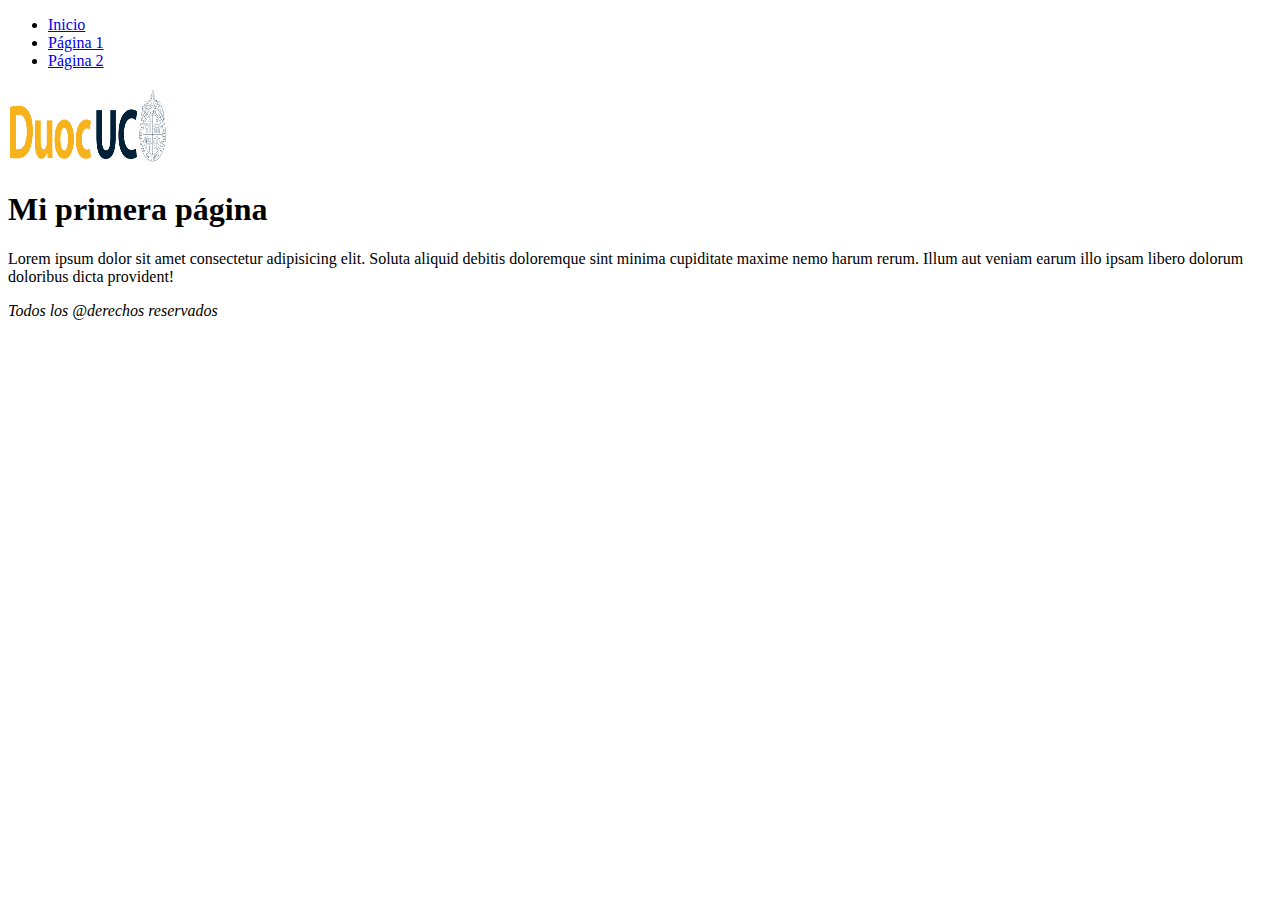
==== index.html @ 796239d7 "Primer commit del proyecto" ====
<!DOCTYPE html>
<html lang="en">
<head><!-- La cabecera contiene datos de configuraciones y metadatos de nuestra página web -->
    <meta charset="UTF-8"><!-- charset permite establecer la códificación de caracteres para la página web. Es importante para indicarle al navegador como interpretar un conjunto de caracteres.
    Es un sistema de codificación de caracteres que utiliza unidades de 8 bits (bytes) para representar un amplio 
    espectro de caracteres del estándar Unicode. Unicode es un intento de crear un conjunto de caracteres único 
    que pueda representar todos los idiomas escritos del mundo. UTF8 es el conjunto por defecto, si no establecemos el charset, es utf8 el que se usará.-->
    <meta name="viewport" content="width=device-width, initial-scale=1.0">
    <!--Indica el titulo que tendrá la pestaña del navegador, para esta página web-->
    <title>DUOC WEB</title>
</head>
<!-- El body contendrá el contenido que renderizará el navegador-->
<body>
    
    <!-- La sentencia div nos permite crear "bloques" de contenido dentro de una página web. Un bloque ocupa todo el ancho disponible y termina con un salto de línea-->
    <header>
        <nav>
            <ul>
                <li><a href="#">Inicio</a></li>
                <li><a href="#">Página 1</a></li>
                <li><a href="#">Página 2</a></li>
            </ul>
        </nav>
        <!--Las imagenes "no tienen" un tag de cierre-->
        <!--Las rutas pueden ser relativas al documento html (se omite /) o absolutas (se incluye / para especificar la raiz del sitio web).
        Alternativamente se puede usar "./" para usar una ruta relativa al documento actual-->
        <div><img src="images/1280px-Logo_DuocUC.svg.png" alt="Logo Duoc" width="160" height="80"/></div>
    </header>
    <h1> Mi primera página</h1>
    <p>Lorem ipsum dolor sit amet consectetur adipisicing elit. Soluta aliquid debitis doloremque sint minima cupiditate maxime nemo harum rerum. Illum aut veniam earum illo ipsam libero dolorum doloribus dicta provident!</p>
    
    <footer>
        <div><p><i>Todos los @derechos reservados</i></p></div>
    </footer>
</body>
</html>
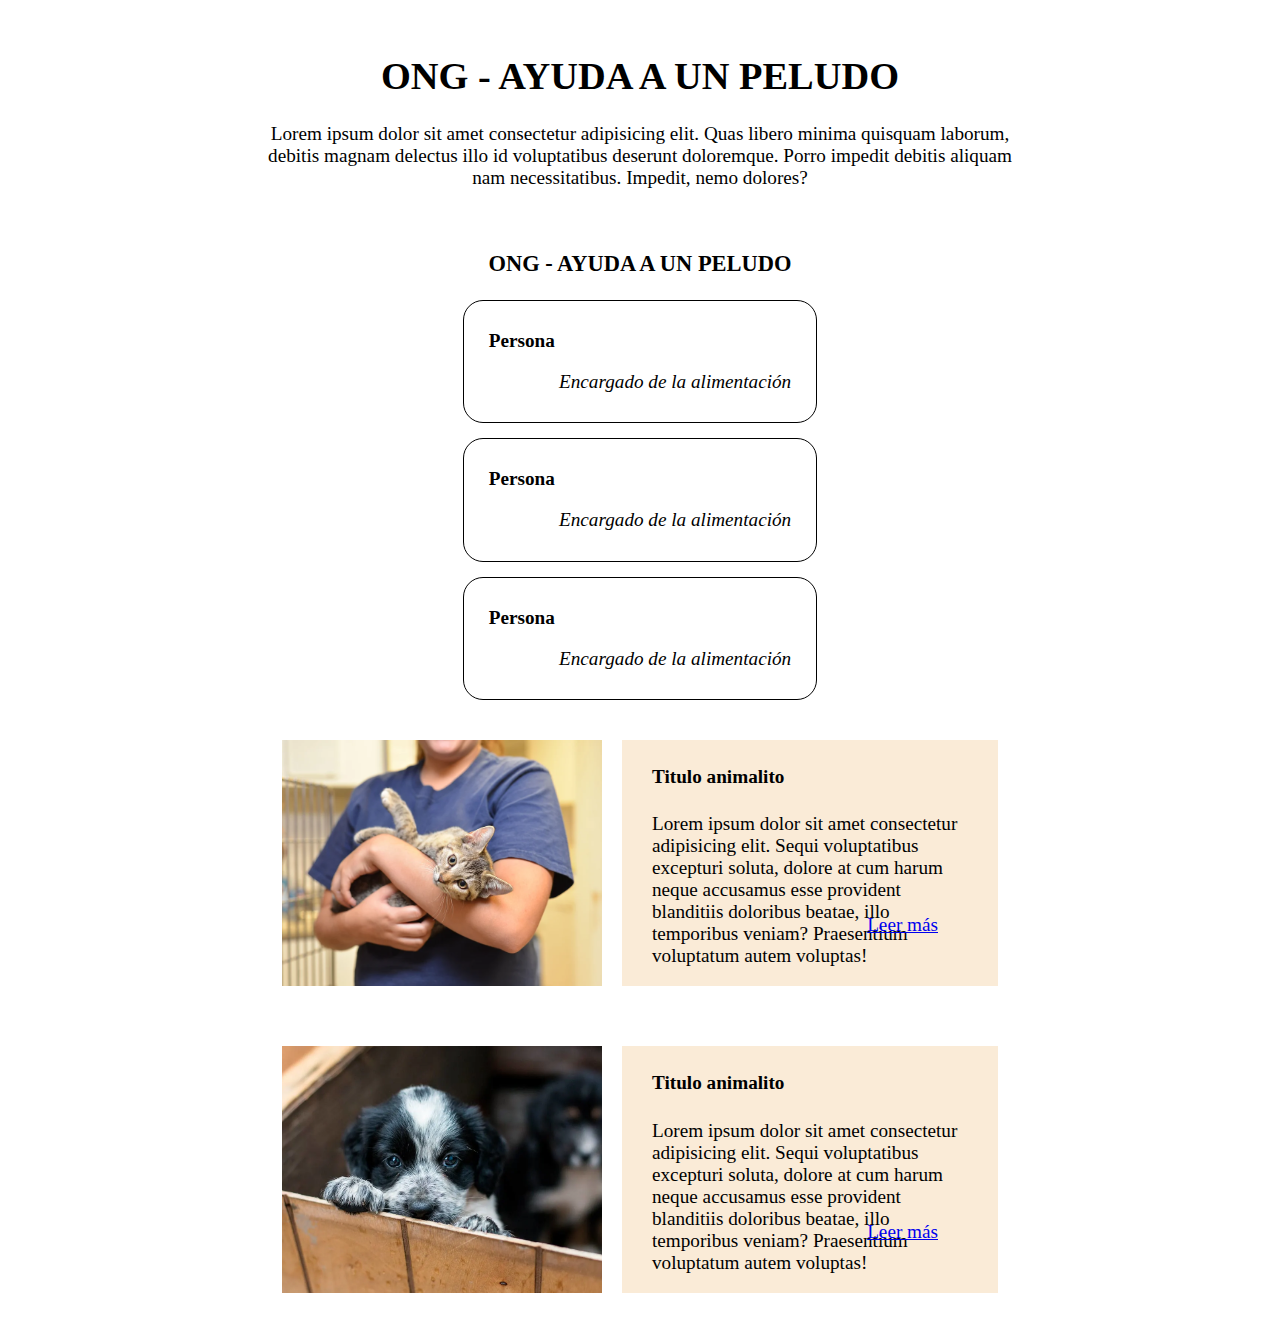
==== commit 7494c902: "versión 0.1 de la página de ong de animales" ====
--- a/index.html
+++ b/index.html
@@ -6,31 +6,63 @@
     espectro de caracteres del estándar Unicode. Unicode es un intento de crear un conjunto de caracteres único 
     que pueda representar todos los idiomas escritos del mundo. UTF8 es el conjunto por defecto, si no establecemos el charset, es utf8 el que se usará.-->
     <meta name="viewport" content="width=device-width, initial-scale=1.0">
+    <link rel="stylesheet" href="css/animal_ong.css">
     <!--Indica el titulo que tendrá la pestaña del navegador, para esta página web-->
     <title>DUOC WEB</title>
 </head>
 <!-- El body contendrá el contenido que renderizará el navegador-->
 <body>
-    
-    <!-- La sentencia div nos permite crear "bloques" de contenido dentro de una página web. Un bloque ocupa todo el ancho disponible y termina con un salto de línea-->
-    <header>
-        <nav>
-            <ul>
-                <li><a href="#">Inicio</a></li>
-                <li><a href="#">Página 1</a></li>
-                <li><a href="#">Página 2</a></li>
-            </ul>
-        </nav>
-        <!--Las imagenes "no tienen" un tag de cierre-->
-        <!--Las rutas pueden ser relativas al documento html (se omite /) o absolutas (se incluye / para especificar la raiz del sitio web).
-        Alternativamente se puede usar "./" para usar una ruta relativa al documento actual-->
-        <div><img src="images/1280px-Logo_DuocUC.svg.png" alt="Logo Duoc" width="160" height="80"/></div>
-    </header>
-    <h1> Mi primera página</h1>
-    <p>Lorem ipsum dolor sit amet consectetur adipisicing elit. Soluta aliquid debitis doloremque sint minima cupiditate maxime nemo harum rerum. Illum aut veniam earum illo ipsam libero dolorum doloribus dicta provident!</p>
-    
-    <footer>
-        <div><p><i>Todos los @derechos reservados</i></p></div>
-    </footer>
+    <div id="container">
+        <section class="container-section">
+            <h1>ONG - AYUDA A UN PELUDO</h1>
+            <p>Lorem ipsum dolor sit amet consectetur adipisicing elit. Quas libero minima quisquam laborum, 
+                debitis magnam delectus illo id voluptatibus deserunt doloremque. Porro impedit debitis aliquam nam necessitatibus.
+                Impedit, nemo dolores?</p>
+        </section>
+        <section class="container-section">
+            <h3>ONG - AYUDA A UN PELUDO</h3>
+            <div class="tarjeta-persona">
+                <p class="tarjeta-nombre">Persona</p>
+                <p class="tarjeta-cargo"><i>Encargado de la alimentación</i></p>
+            </div>
+            <div class="tarjeta-persona">
+                <p class="tarjeta-nombre">Persona</p>
+                <p class="tarjeta-cargo"><i>Encargado de la alimentación</i></p>
+            </div>
+            <div class="tarjeta-persona">
+                <p class="tarjeta-nombre">Persona</p>
+                <p class="tarjeta-cargo"><i>Encargado de la alimentación</i></p>
+            </div>
+
+        </section>
+
+        <section class="container-section">
+            <div class="animal">
+                <img src="images/ayuda_peludo/gatito.webp">
+                <div>
+                    <h4>Titulo animalito</h4>
+                    <p> Lorem ipsum dolor sit amet consectetur adipisicing elit. Sequi voluptatibus excepturi soluta, dolore at cum harum neque accusamus esse provident blanditiis doloribus beatae, illo temporibus veniam? Praesentium voluptatum autem voluptas!</p>
+                    <a href="pages/gatos.html">Leer más</a>
+                </div>
+               
+            </div>
+
+        </section>
+        <section class="container-section">
+            <div class="animal">
+                <img src="images/ayuda_peludo/perritos.webp">
+                <div>
+                    <h4>Titulo animalito</h4>
+                    <p> Lorem ipsum dolor sit amet consectetur adipisicing elit. Sequi voluptatibus excepturi soluta, dolore at cum harum neque accusamus esse provident blanditiis doloribus beatae, illo temporibus veniam? Praesentium voluptatum autem voluptas!</p>
+                    <a href="pages/gatos.html">Leer más</a>
+                </div>
+               
+            </div>
+
+        </section>
+    </div>
+   
+
+
 </body>
 </html>--- a/css/animal_ong.css
+++ b/css/animal_ong.css
@@ -0,0 +1,69 @@
+*{
+   
+}
+#container{
+    /*background-color: aqua;*/
+    display: flex;
+    flex-direction: column;
+    align-items: center;
+    margin-inline: 10vw;
+    height: fit-content;
+   
+
+}
+.container-section{
+   /* background-color: rebeccapurple;*/
+    text-align: center;
+    width: 75%;
+    padding-inline: 50px;
+    margin-top: 20px;
+    font-size: 1.2rem;
+   
+   
+}
+.tarjeta-persona{
+    width: 40%;
+    height: auto;
+    margin: auto;
+   /* background-color: red;*/
+    padding: 10px 25px;
+    margin-top: 15px;
+    border: solid 1px;
+    border-radius: 20px;
+    box-shadow: inset;
+}
+.tarjeta-nombre{
+    text-align: left;
+    font-weight: 600; 
+}
+.tarjeta-cargo{
+    text-align: right;
+}
+.animal{
+    display: flex;
+    padding: 20px;
+    
+
+}
+.animal img{
+    object-fit: cover;
+    width: 25vw;
+    
+}
+.animal > div{
+    margin-left: 20px;
+    padding-inline: 30px;
+    text-align: left;
+    background-color: antiquewhite;
+    width: fit-content;
+    position: relative;
+    
+}
+.animal a{
+    margin-left: 20px;
+    text-align: right;
+    position: absolute;
+    right: 60px;
+    bottom: 50px;
+    
+}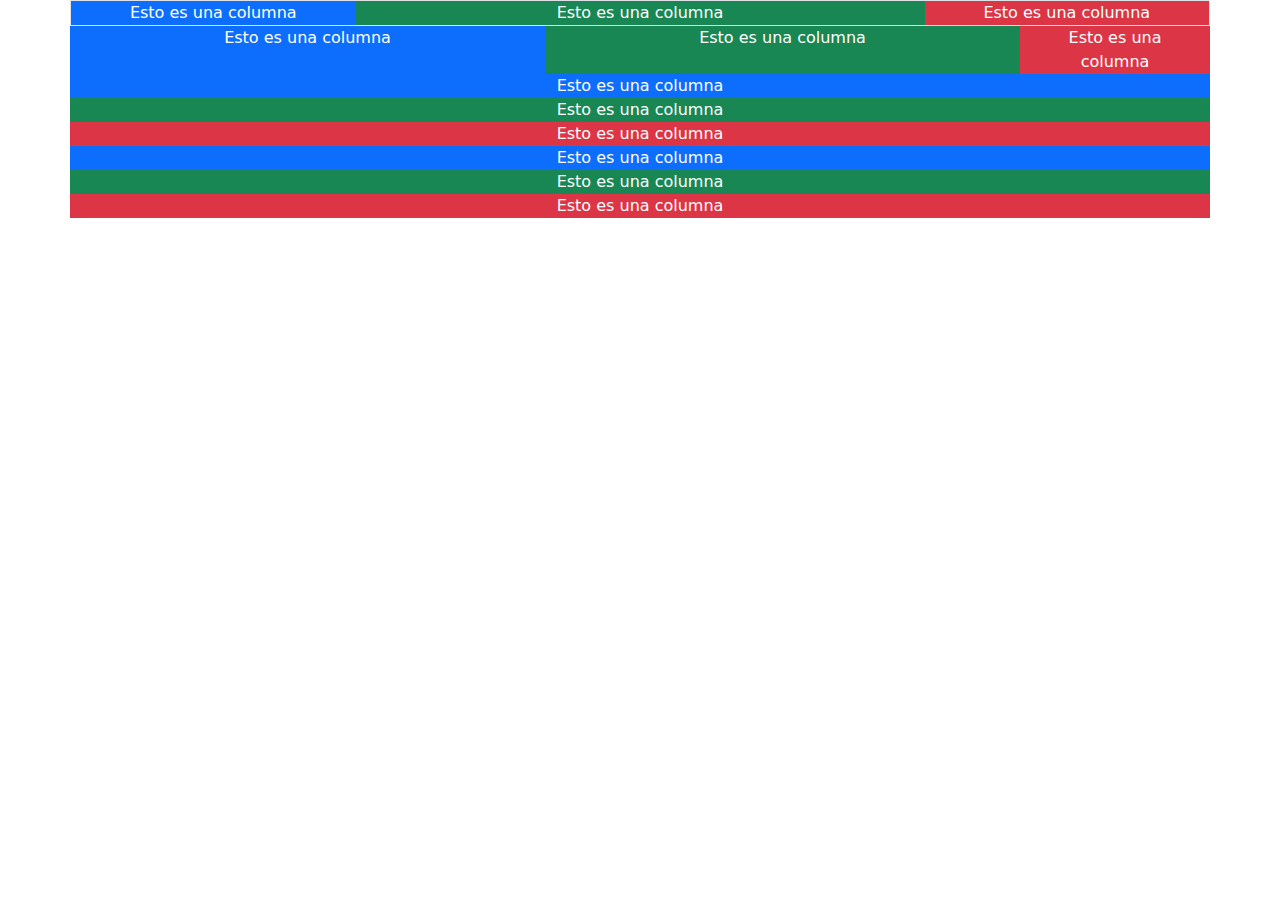
==== commit 99c9d634: "Se agregó la pagina con boostrap que hemos desarrollado en clase con los alumnos" ====
--- a/index.html
+++ b/index.html
@@ -1,68 +1,35 @@
 <!DOCTYPE html>
 <html lang="en">
-<head><!-- La cabecera contiene datos de configuraciones y metadatos de nuestra página web -->
-    <meta charset="UTF-8"><!-- charset permite establecer la códificación de caracteres para la página web. Es importante para indicarle al navegador como interpretar un conjunto de caracteres.
-    Es un sistema de codificación de caracteres que utiliza unidades de 8 bits (bytes) para representar un amplio 
-    espectro de caracteres del estándar Unicode. Unicode es un intento de crear un conjunto de caracteres único 
-    que pueda representar todos los idiomas escritos del mundo. UTF8 es el conjunto por defecto, si no establecemos el charset, es utf8 el que se usará.-->
+<head>
+    <meta charset="UTF-8">
     <meta name="viewport" content="width=device-width, initial-scale=1.0">
-    <link rel="stylesheet" href="css/animal_ong.css">
-    <!--Indica el titulo que tendrá la pestaña del navegador, para esta página web-->
-    <title>DUOC WEB</title>
-</head>
-<!-- El body contendrá el contenido que renderizará el navegador-->
-<body>
-    <div id="container">
-        <section class="container-section">
-            <h1>ONG - AYUDA A UN PELUDO</h1>
-            <p>Lorem ipsum dolor sit amet consectetur adipisicing elit. Quas libero minima quisquam laborum, 
-                debitis magnam delectus illo id voluptatibus deserunt doloremque. Porro impedit debitis aliquam nam necessitatibus.
-                Impedit, nemo dolores?</p>
-        </section>
-        <section class="container-section">
-            <h3>ONG - AYUDA A UN PELUDO</h3>
-            <div class="tarjeta-persona">
-                <p class="tarjeta-nombre">Persona</p>
-                <p class="tarjeta-cargo"><i>Encargado de la alimentación</i></p>
-            </div>
-            <div class="tarjeta-persona">
-                <p class="tarjeta-nombre">Persona</p>
-                <p class="tarjeta-cargo"><i>Encargado de la alimentación</i></p>
-            </div>
-            <div class="tarjeta-persona">
-                <p class="tarjeta-nombre">Persona</p>
-                <p class="tarjeta-cargo"><i>Encargado de la alimentación</i></p>
-            </div>
+    <title>Bootstrap demo</title>
+    <link href="https://cdn.jsdelivr.net/npm/bootstrap@5.3.3/dist/css/bootstrap.min.css" rel="stylesheet" integrity="sha384-QWTKZyjpPEjISv5WaRU9OFeRpok6YctnYmDr5pNlyT2bRjXh0JMhjY6hW+ALEwIH" crossorigin="anonymous">
+  </head>
+  <body>
+    <div class="container-md">
+        <div class="row border text-center">
+            <div class="col-md-3 text-bg-primary">Esto es una columna</div>
+            <div class="col-md-6 text-bg-success">Esto es una columna</div>
+            <div class="col-md-3 text-bg-danger">Esto es una columna</div>
+        </div>
+        <div class="row  text-center">
+            <div class="col-lg-5 text-bg-primary">Esto es una columna</div>
+            <div class="col-lg-5 text-bg-success">Esto es una columna</div>
+            <div class="col-lg-2 text-bg-danger">Esto es una columna</div>
+        </div>
+        <div class="row  text-center">
+            <div class="col-xl-12 text-bg-primary">Esto es una columna</div>
+            <div class="col-xl-12 text-bg-success">Esto es una columna</div>
+            <div class="col-xl-12 text-bg-danger">Esto es una columna</div>
+            <div class="col-xl-12 text-bg-primary">Esto es una columna</div>
+            <div class="col-xl-12 text-bg-success">Esto es una columna</div>
+            <div class="col-xl-12 text-bg-danger">Esto es una columna</div>
+        </div>
 
-        </section>
-
-        <section class="container-section">
-            <div class="animal">
-                <img src="images/ayuda_peludo/gatito.webp">
-                <div>
-                    <h4>Titulo animalito</h4>
-                    <p> Lorem ipsum dolor sit amet consectetur adipisicing elit. Sequi voluptatibus excepturi soluta, dolore at cum harum neque accusamus esse provident blanditiis doloribus beatae, illo temporibus veniam? Praesentium voluptatum autem voluptas!</p>
-                    <a href="pages/gatos.html">Leer más</a>
-                </div>
-               
-            </div>
-
-        </section>
-        <section class="container-section">
-            <div class="animal">
-                <img src="images/ayuda_peludo/perritos.webp">
-                <div>
-                    <h4>Titulo animalito</h4>
-                    <p> Lorem ipsum dolor sit amet consectetur adipisicing elit. Sequi voluptatibus excepturi soluta, dolore at cum harum neque accusamus esse provident blanditiis doloribus beatae, illo temporibus veniam? Praesentium voluptatum autem voluptas!</p>
-                    <a href="pages/gatos.html">Leer más</a>
-                </div>
-               
-            </div>
-
-        </section>
     </div>
-   
 
 
-</body>
-</html>+    <script src="https://cdn.jsdelivr.net/npm/bootstrap@5.3.3/dist/js/bootstrap.bundle.min.js" integrity="sha384-YvpcrYf0tY3lHB60NNkmXc5s9fDVZLESaAA55NDzOxhy9GkcIdslK1eN7N6jIeHz" crossorigin="anonymous"></script>
+  </body>
+</html>
